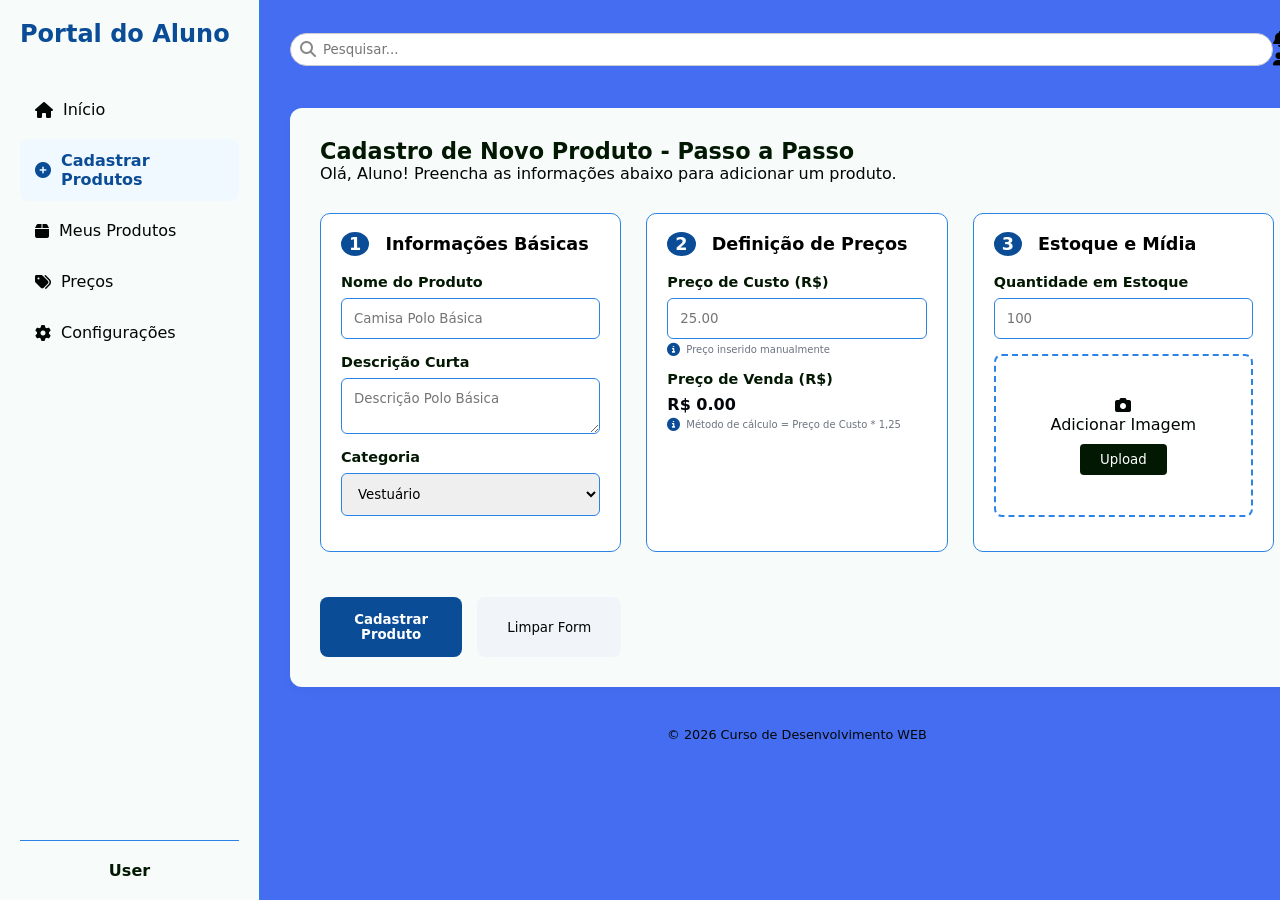
==== projetoLojaProduto/index.html @ 5a759457 "Initial commiting" ====
<!DOCTYPE html>
<html lang="pt-br">
<head>
    <meta charset="UTF-8">
    <meta name="viewport" content="width=device-width, initial-scale=1.0">
    <title>Portal do Aluno - Cadastro de Produto</title>

    <link rel="stylesheet" href="style.css">

    <link rel="stylesheet" href="https://cdnjs.cloudflare.com/ajax/libs/font-awesome/6.5.0/css/all.min.css">
</head>
<body>

    <nav class="sidebar">
        <div class="logo">
            <h2>Portal do Aluno</h2>
        </div>

        <ul>
            <li><a href="#"><i class="fas fa-home"></i> Início</a></li>
            <li><a href="#" class="active"><i class="fas fa-plus-circle"></i> Cadastrar Produtos</a></li>

            <li><a href="produtos.html"><i class="fas fa-box"></i> Meus Produtos</a></li>

            <li><a href="#"><i class="fas fa-tags"></i> Preços</a></li>
            <li><a href="#"><i class="fas fa-cog"></i> Configurações</a></li>
        </ul>

        <div class="user-info">
            <p>User </p>
        </div>
    </nav>

    <section class="main-content">
        <header>
            <div class="search-wrapper">
                <i class="fa-solid fa-magnifying-glass"></i>
                <input type="text" placeholder="Pesquisar...">
            </div>
            <div class="header-actions">
                <i class="fa-solid fa-bell"></i>

                <abbr title="User">
                    <button onclick="exibirPerfil()" style="background:none; border:none; cursor:pointer; color: var(--text);">
                        <i class="fa-solid fa-user"></i>
                        </button>
                </abbr>
            </div>
        </header>

        <section class="form-section">
            <h1>Cadastro de Novo Produto - Passo a Passo</h1>
            <p class="subtitle">Olá, Aluno! Preencha as informações abaixo para adicionar um produto.</p>

            <form id="productForm">

                
                <div class="form-step">
                    <h3><span>1</span> Informações Básicas</h3>

                    <div class="input-group">
                        <label>Nome do Produto</label>
                        
                        <input type="text" name="nomeProduto" placeholder="Camisa Polo Básica" required>
                    </div>

                    <div class="input-group">
                        <label>Descrição Curta</label>
                        
                        <textarea name="descricao" rows="2" placeholder="Descrição Polo Básica"></textarea>
                    </div>

                    <div class="input-group">
                        <label>Categoria</label>
                        
                        <select name="categoria">
                            <option value="Vestuário">Vestuário</option>
                            <option value="Eletrônicos">Eletrônicos</option>
                            <option value="Alimentos">Alimentos</option>
                        </select>
                    </div>
                </div>

                
                <div class="form-step">
                    <h3><span>2</span> Definição de Preços</h3>

                    <div class="input-group">
                        <label>Preço de Custo (R$)</label>
                        
                        <input type="number" name="costPrice" step="0.01" placeholder="25.00" oninput="atualizarPrecoVenda()">
                        <div class="info">
                            <i class="fa-solid fa-circle-info"></i>
                            <small>Preço inserido manualmente</small>
                        </div>
                    </div>
                    <div class="input-group">
                        <label>Preço de Venda (R$)</label>

                        <span id="salePrice">R$ 0.00</span>

                        <div class="info">
                            <i class="fa-solid fa-circle-info"></i>
                            <small>Método de cálculo = Preço de Custo * 1,25</small>
                        </div>
                    </div>

                    
                </div>

                
                <div class="form-step">
                    <h3><span>3</span> Estoque e Mídia</h3>

                    <div class="input-group">
                        <label>Quantidade em Estoque</label>
                        
                        <input type="number" name="estoque" placeholder="100">
                    </div>

                    <div class="upload-box" id="uploadBox">
                        <i class="fas fa-camera"></i>
                        <p>Adicionar Imagem</p>

                        
                        <input type="file" name="upload" id="fileInput" accept="image/*" style="display: none;">

                        <button type="button" class="btn-upload" id="btnUpload">
                            Upload
                        </button>

                        <p id="fileName"></p>
                    </div>
                </div>

                <div class="form-actions">
                    <button type="submit" class="btn-submit">Cadastrar Produto</button>
                    <button type="reset" class="btn-clear">Limpar Form</button>
                </div>

            </form>
        </section>

        <footer>
            <p>&copy; 2026 Curso de Desenvolvimento WEB</p>
        </footer>
    </section>

    <script src="script.js"></script>
</body>
</html>
---- projetoLojaProduto/style.css ----
:root {
    --primary: #0b4c96;
    --dark: #021802;
    --bg: #456df1;
    --white: #f7fcfa;
    --border: #2c83e6;
    --text-muted: #000705;
}

* {
    margin: 0;
    padding: 0;
    box-sizing: border-box;
    font-family: 'Segoe UI', system-ui, sans-serif;
}

body {
    background-color: var(--bg);
    display: flex;
    min-height: 100vh;
}

.sidebar {
    width: 260px;
    background-color: var(--white);
    border-right: 1px solid var(--border);
    display: flex;
    flex-direction: column;
    padding: 20px;
    position: fixed;
    height: 100vh;
}

.logo h2 {
    color: var(--primary);
    font-size: 1.5rem;
    margin-bottom: 40px;
}

.sidebar ul {
    list-style: none;
    flex: 1;
}

.sidebar li {
    margin-bottom: 8px;
}

.sidebar a {
    text-decoration: none;
    color: var(--text-muted);
    padding: 12px 15px;
    display: flex;
    align-items: center;
    gap: 10px;
    border-radius: 8px;
    transition: 0.3s;
}

.sidebar a.active, .sidebar a:hover {
    background-color: #f0f9ff;
    color: var(--primary);
    font-weight: 600;
}

.user-info {
    border-top: 1px solid var(--border);
    padding-top: 20px;
    font-weight: bold;
    color: var(--dark);
    text-align: center;
}


.main-content {
    flex: 1;
    margin-left: 260px;
    padding: 30px;
}

header {
    display: flex;
    justify-content: space-between;
    align-items: center;
    margin-bottom: 40px;
}

.search-wrapper {
  position: relative;
  width: 1000px;
}

.search-wrapper i {
  position: absolute;
  left: 10px;
  top: 50%;
  transform: translateY(-50%);
  color: #888;
  pointer-events: none;
}

.search-wrapper input {
  width: 100%;
  padding: 8px 8px 8px 32px;
  border: 1px solid #ccc;
  border-radius: 20px;
  outline: none;
}


.form-section {
    background: var(--white);
    padding: 30px;
    border-radius: 12px;
    box-shadow: 0 4px 12px rgba(0,0,0,0.03);
}

h1 {
    font-size: 1.4rem;
    color: var(--dark);
}

.subtitle {
    color: var(--text-muted);
    margin-bottom: 30px;
}

form {
    display: grid;
    grid-template-columns: repeat(3, 1fr);
    gap: 25px;
}

.form-step {
    border: 1px solid var(--border);
    border-radius: 10px;
    padding: 20px;
    background: #fff;
}


.form-step h3 {
    margin-bottom: 20px;
    font-size: 1.1rem;
}

.form-step h3 span {
    background: var(--primary);
    color: white;
    padding: 2px 8px;
    border-radius: 50%;
    margin-right: 10px;
}

.row {
    display: grid;
    grid-template-columns: repeat(auto-fit, minmax(200px, 1fr));
    gap: 20px;
}

.input-group {
    display: flex;
    flex-direction: column;
    margin-bottom: 15px;
}

label {
    font-size: 0.9rem;
    font-weight: 600;
    margin-bottom: 8px;
    color: var(--dark);
}

input, select, textarea {
    padding: 12px;
    border: 1px solid var(--border);
    border-radius: 6px;
    outline: none;
}

input:focus {
    border-color: var(--primary);
}

.info {
    display: flex;
    align-items: center;
    gap: 6px;
    margin-top: 4px;
    color: #6b7280;
    font-size: 12px;
}

.info i {
    color: #0b4c96;
    font-size: 13px;
}

#salePrice {
    font-size: 16px;
    font-weight: bold;
    color: #00060c;
    justify-content: center;
}
.upload-box {
    border: 2px dashed var(--border);
    padding: 40px;
    text-align: center;
    border-radius: 8px;
    color: var(--text-muted);
}

.btn-upload {
    margin-top: 10px;
    padding: 8px 20px;
    background: var(--dark);
    color: white;
    border: none;
    border-radius: 4px;
    cursor: pointer;
}

/* Botões Finais */
.form-actions {
    display: flex;
    gap: 15px;
    margin-top: 20px;
}

.btn-submit {
    background: var(--primary);
    color: white;
    border: none;
    padding: 15px 30px;
    border-radius: 8px;
    font-weight: bold;
    cursor: pointer;
    flex: 1;
}

.btn-clear {
    background: #f1f5f9;
    color: var(--text-muted);
    border: none;
    padding: 15px 30px;
    border-radius: 8px;
    cursor: pointer;
}

footer {
    text-align: center;
    margin-top: 40px;
    color: var(--text-muted);
    font-size: 0.8rem;
}
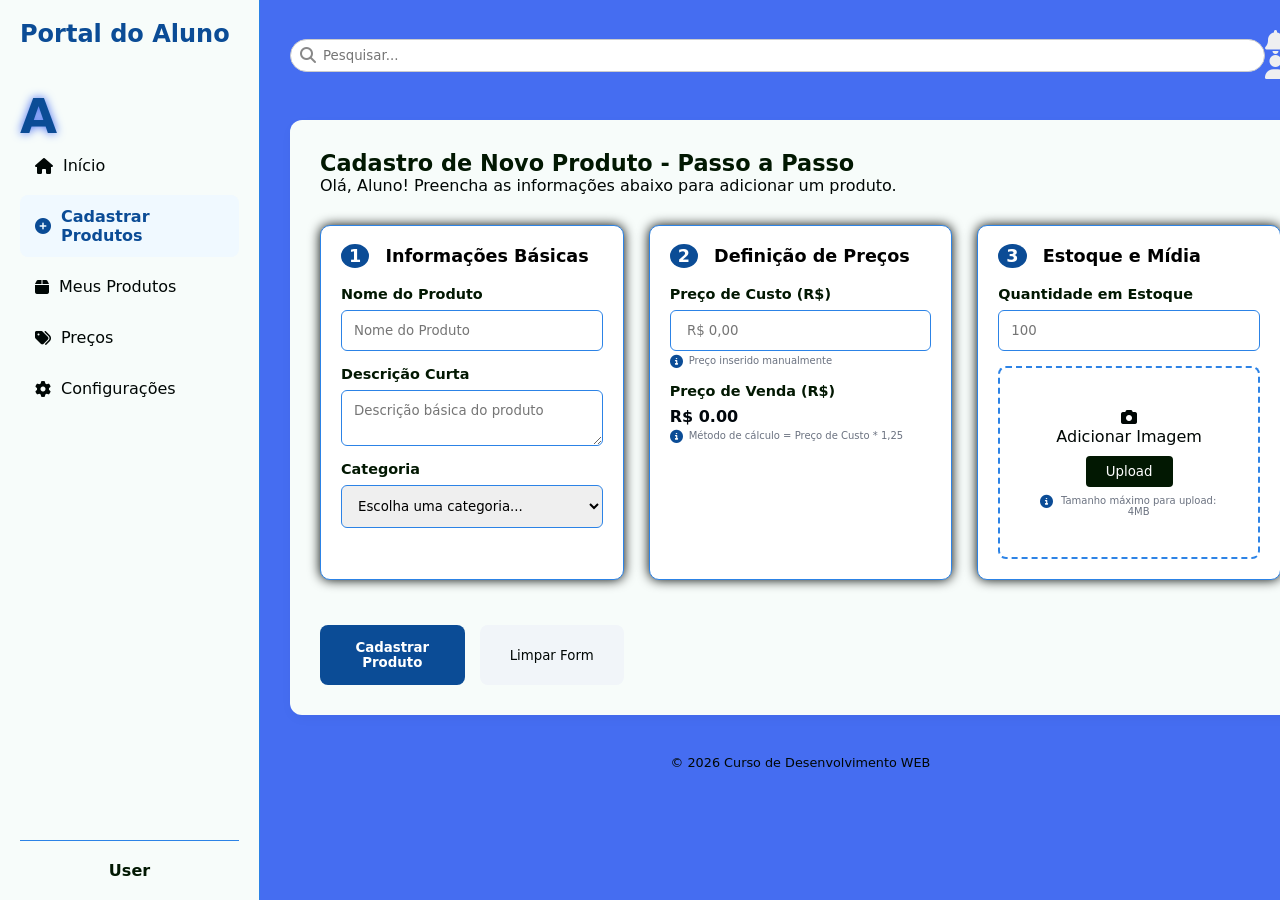
==== commit 8eb33071: "making some improvements at project" ====
--- a/projetoLojaProduto/index.html
+++ b/projetoLojaProduto/index.html
@@ -16,7 +16,11 @@
             <h2>Portal do Aluno</h2>
         </div>
 
+        <div class="letter">
+            <p>A</p>
+        </div>
         <ul>
+            
             <li><a href="#"><i class="fas fa-home"></i> Início</a></li>
             <li><a href="#" class="active"><i class="fas fa-plus-circle"></i> Cadastrar Produtos</a></li>
 
@@ -35,7 +39,7 @@
         <header>
             <div class="search-wrapper">
                 <i class="fa-solid fa-magnifying-glass"></i>
-                <input type="text" placeholder="Pesquisar...">
+                <input type="text" id="search-input" placeholder="Pesquisar...">
             </div>
             <div class="header-actions">
                 <i class="fa-solid fa-bell"></i>
@@ -48,7 +52,7 @@
             </div>
         </header>
 
-        <section class="form-section">
+        <section class="form-section" onsubmit="event.preventDefault();cadastrarNovoProduto(this)">
             <h1>Cadastro de Novo Produto - Passo a Passo</h1>
             <p class="subtitle">Olá, Aluno! Preencha as informações abaixo para adicionar um produto.</p>
 
@@ -61,19 +65,20 @@
                     <div class="input-group">
                         <label>Nome do Produto</label>
                         
-                        <input type="text" name="nomeProduto" placeholder="Camisa Polo Básica" required>
+                        <input type="text" name="nomeProduto" placeholder="Nome do Produto" required>
                     </div>
 
                     <div class="input-group">
                         <label>Descrição Curta</label>
                         
-                        <textarea name="descricao" rows="2" placeholder="Descrição Polo Básica"></textarea>
+                        <textarea name="descricao" rows="2" placeholder="Descrição básica do produto"></textarea>
                     </div>
 
                     <div class="input-group">
                         <label>Categoria</label>
                         
-                        <select name="categoria">
+                        <select name="categoria" required>
+                            <option value="" disabled selected hidden>Escolha uma categoria...</option>
                             <option value="Vestuário">Vestuário</option>
                             <option value="Eletrônicos">Eletrônicos</option>
                             <option value="Alimentos">Alimentos</option>
@@ -88,7 +93,7 @@
                     <div class="input-group">
                         <label>Preço de Custo (R$)</label>
                         
-                        <input type="number" name="costPrice" step="0.01" placeholder="25.00" oninput="atualizarPrecoVenda()">
+                        <input type="number" name="costPrice" step="0.01" placeholder=" R$ 0,00" oninput="atualizarPrecoVenda()">
                         <div class="info">
                             <i class="fa-solid fa-circle-info"></i>
                             <small>Preço inserido manualmente</small>
@@ -128,6 +133,10 @@
                         <button type="button" class="btn-upload" id="btnUpload">
                             Upload
                         </button>
+                        <div class="infoimg">
+                            <i class="fa-solid fa-circle-info"></i>
+                            <small>Tamanho máximo para upload: 4MB</small>
+                        </div>
 
                         <p id="fileName"></p>
                     </div>
--- a/projetoLojaProduto/style.css
+++ b/projetoLojaProduto/style.css
@@ -63,6 +63,16 @@
     font-weight: 600;
 }
 
+.letter p{
+    font-size: 3rem;
+    font-weight: 800;
+    color: var(--primary);
+    float: left;
+    margin-right: 12px;
+    text-shadow: 0 0 10px #456df1;
+
+}
+
 .user-info {
     border-top: 1px solid var(--border);
     padding-top: 20px;
@@ -84,6 +94,12 @@
     align-items: center;
     margin-bottom: 40px;
 }
+
+.header-actions i{
+    font-size: 1.5rem;
+    color:#efeff1;
+}
+
 
 .search-wrapper {
   position: relative;
@@ -131,11 +147,25 @@
     gap: 25px;
 }
 
+
+
 .form-step {
     border: 1px solid var(--border);
     border-radius: 10px;
     padding: 20px;
     background: #fff;
+    transition: transform 0.3s ease, box-shadow 0.3s ease, border-color 0.3s ease;
+    cursor: pointer;
+    box-shadow: 0 0 12px #000705;
+    
+}
+
+.form-step:hover{
+    transform: scale(1.02); 
+    border-color: var(--primary); 
+    box-shadow: 0 0px 100px rgba(0, 0, 0, 0.904);
+    z-index: 10;
+    position: relative;
 }
 
 
@@ -184,14 +214,23 @@
 
 .info {
     display: flex;
-    align-items: center;
+    justify-content: left;
     gap: 6px;
     margin-top: 4px;
     color: #6b7280;
     font-size: 12px;
 }
 
-.info i {
+.infoimg{
+    display: flex;
+    justify-content: center;
+    gap: 6px;
+    margin-top: 8px;
+    color: #6b7280;
+    font-size: 12px;
+}
+
+.info i, .infoimg i {
     color: #0b4c96;
     font-size: 13px;
 }
@@ -220,7 +259,6 @@
     cursor: pointer;
 }
 
-/* Botões Finais */
 .form-actions {
     display: flex;
     gap: 15px;
@@ -252,4 +290,5 @@
     margin-top: 40px;
     color: var(--text-muted);
     font-size: 0.8rem;
-}+}
+
